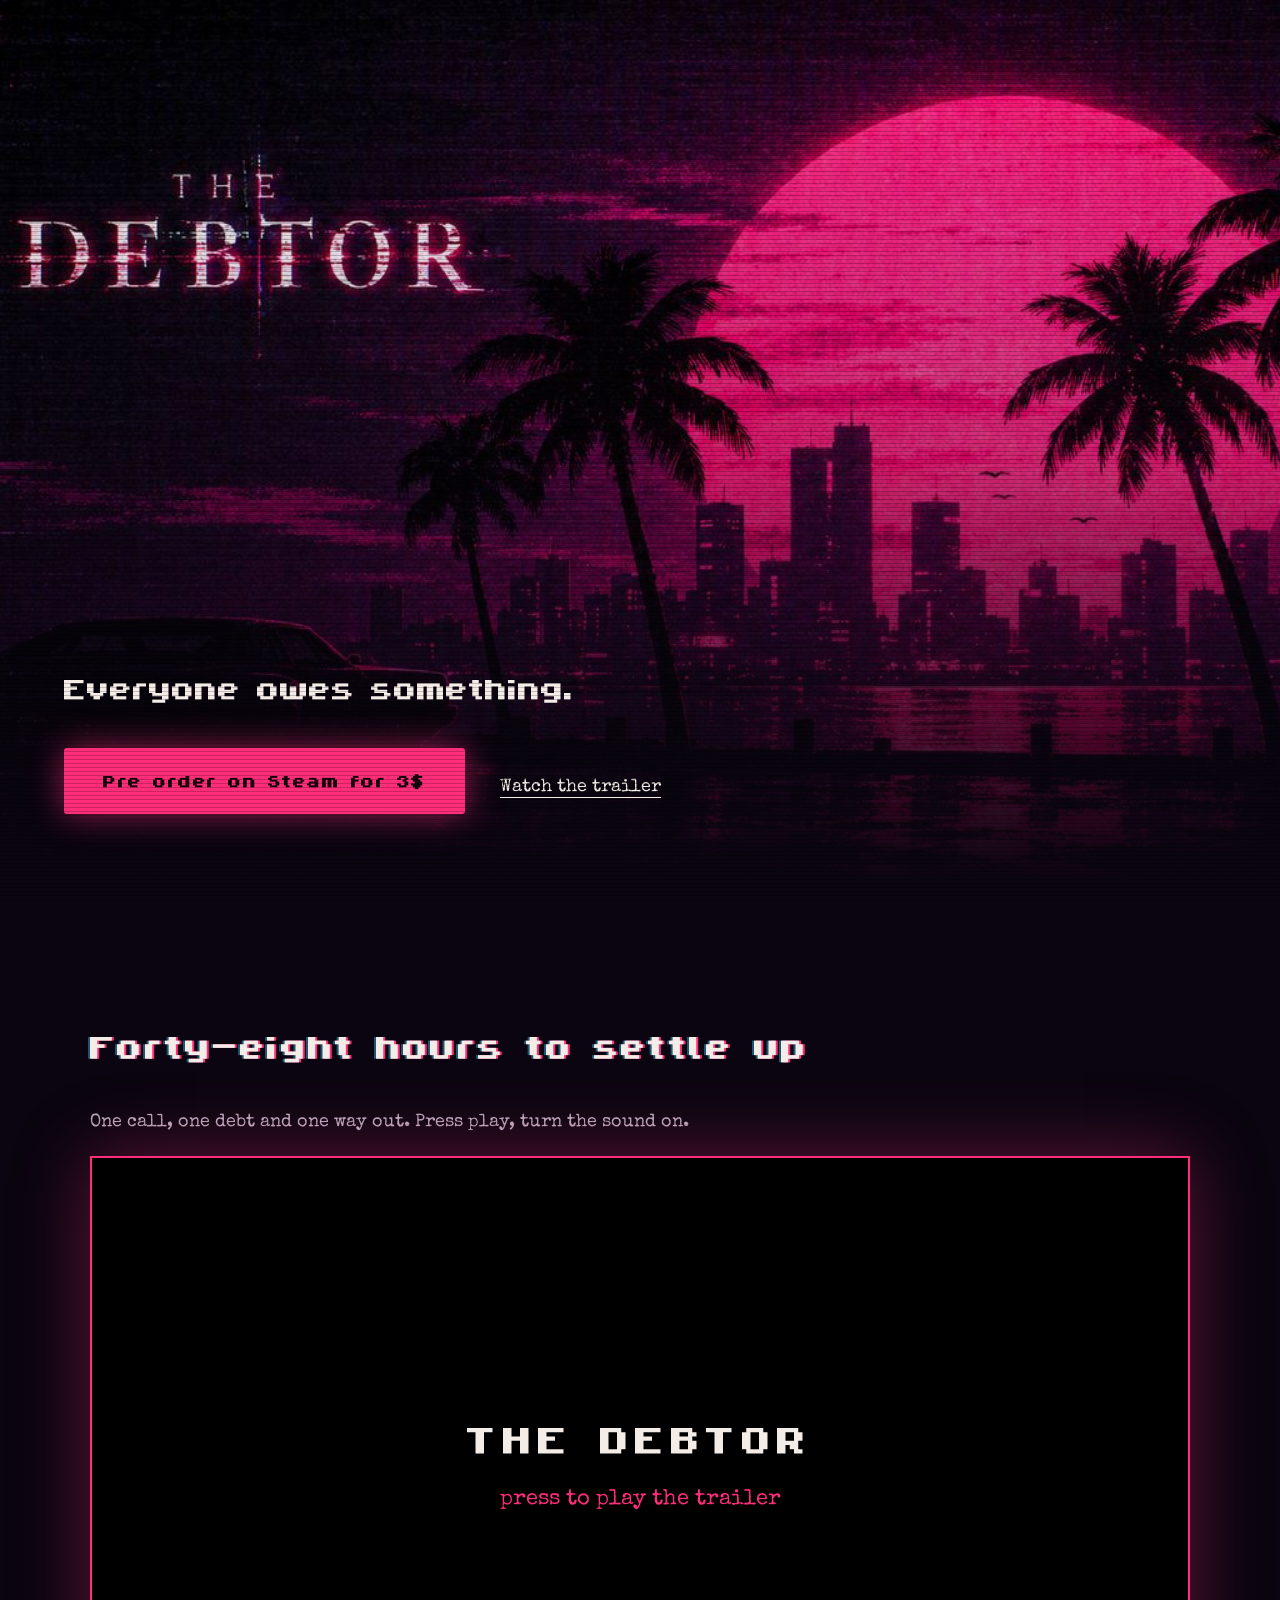
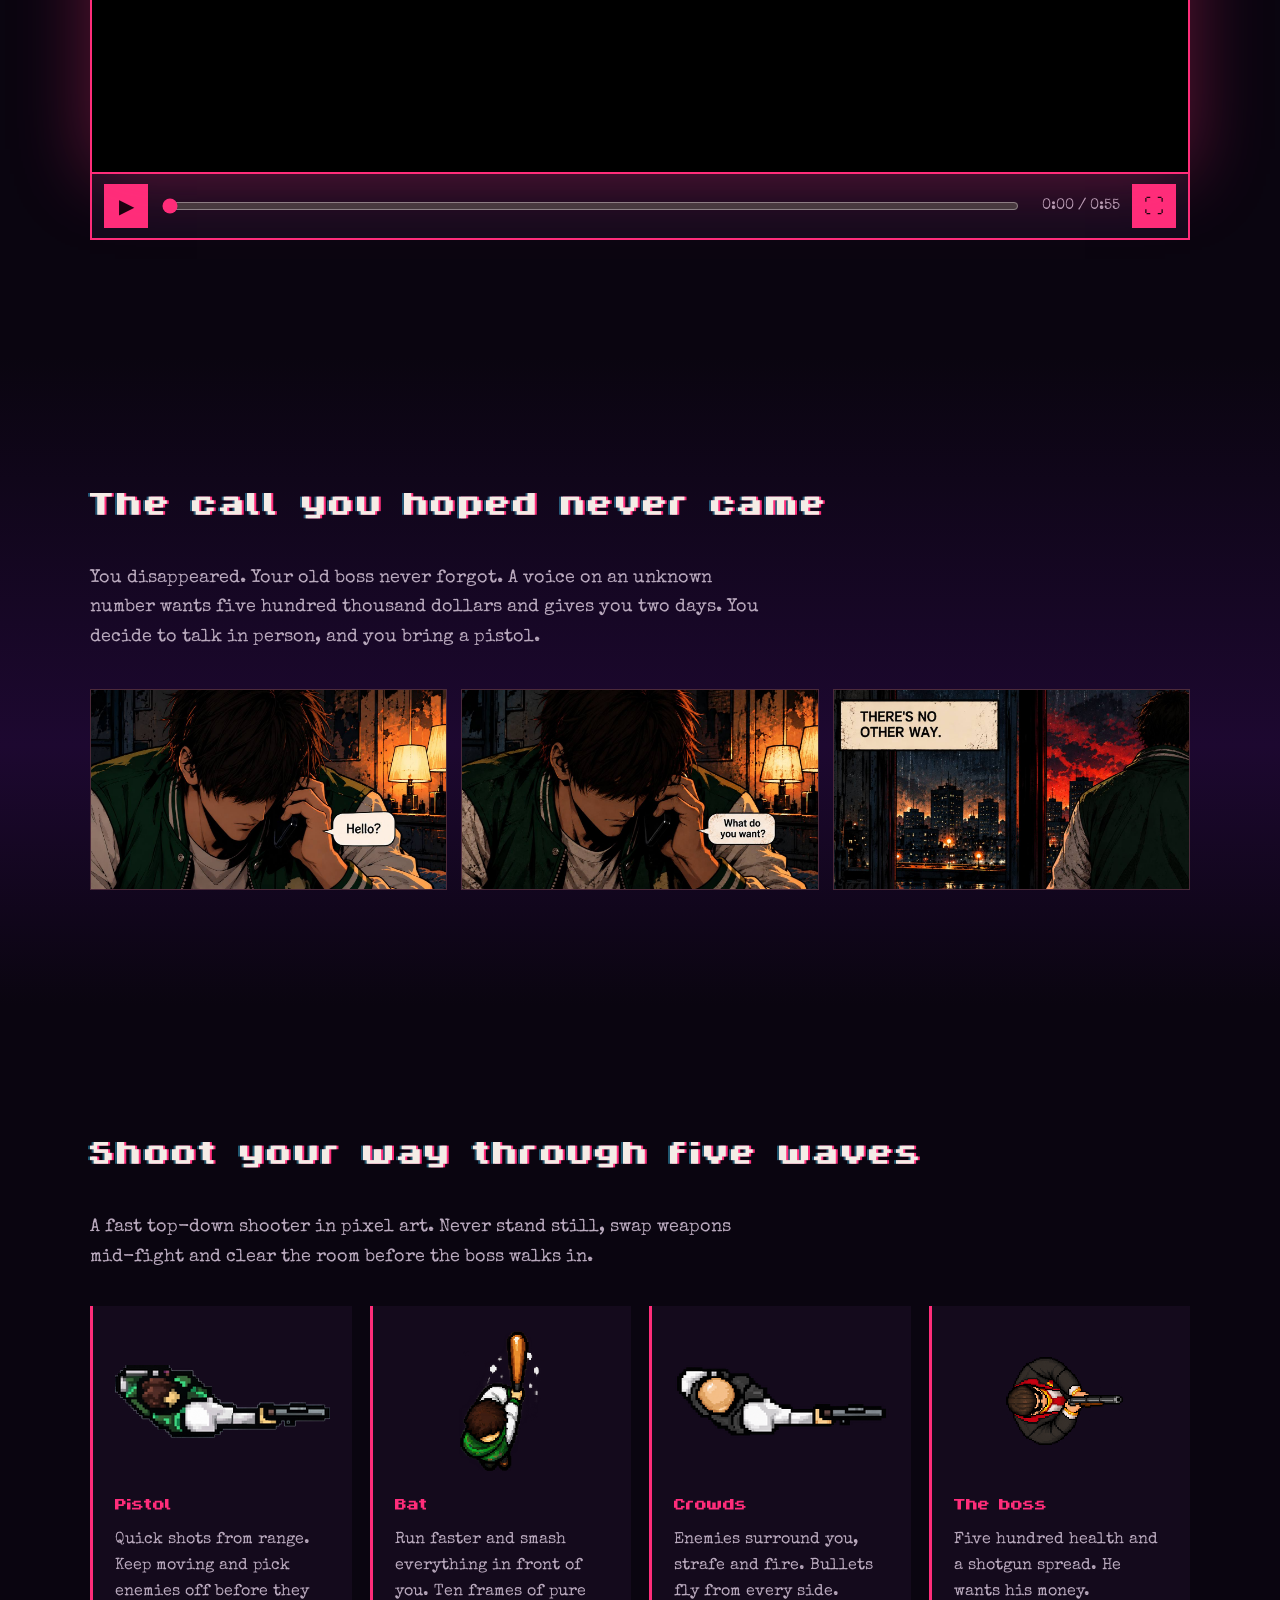
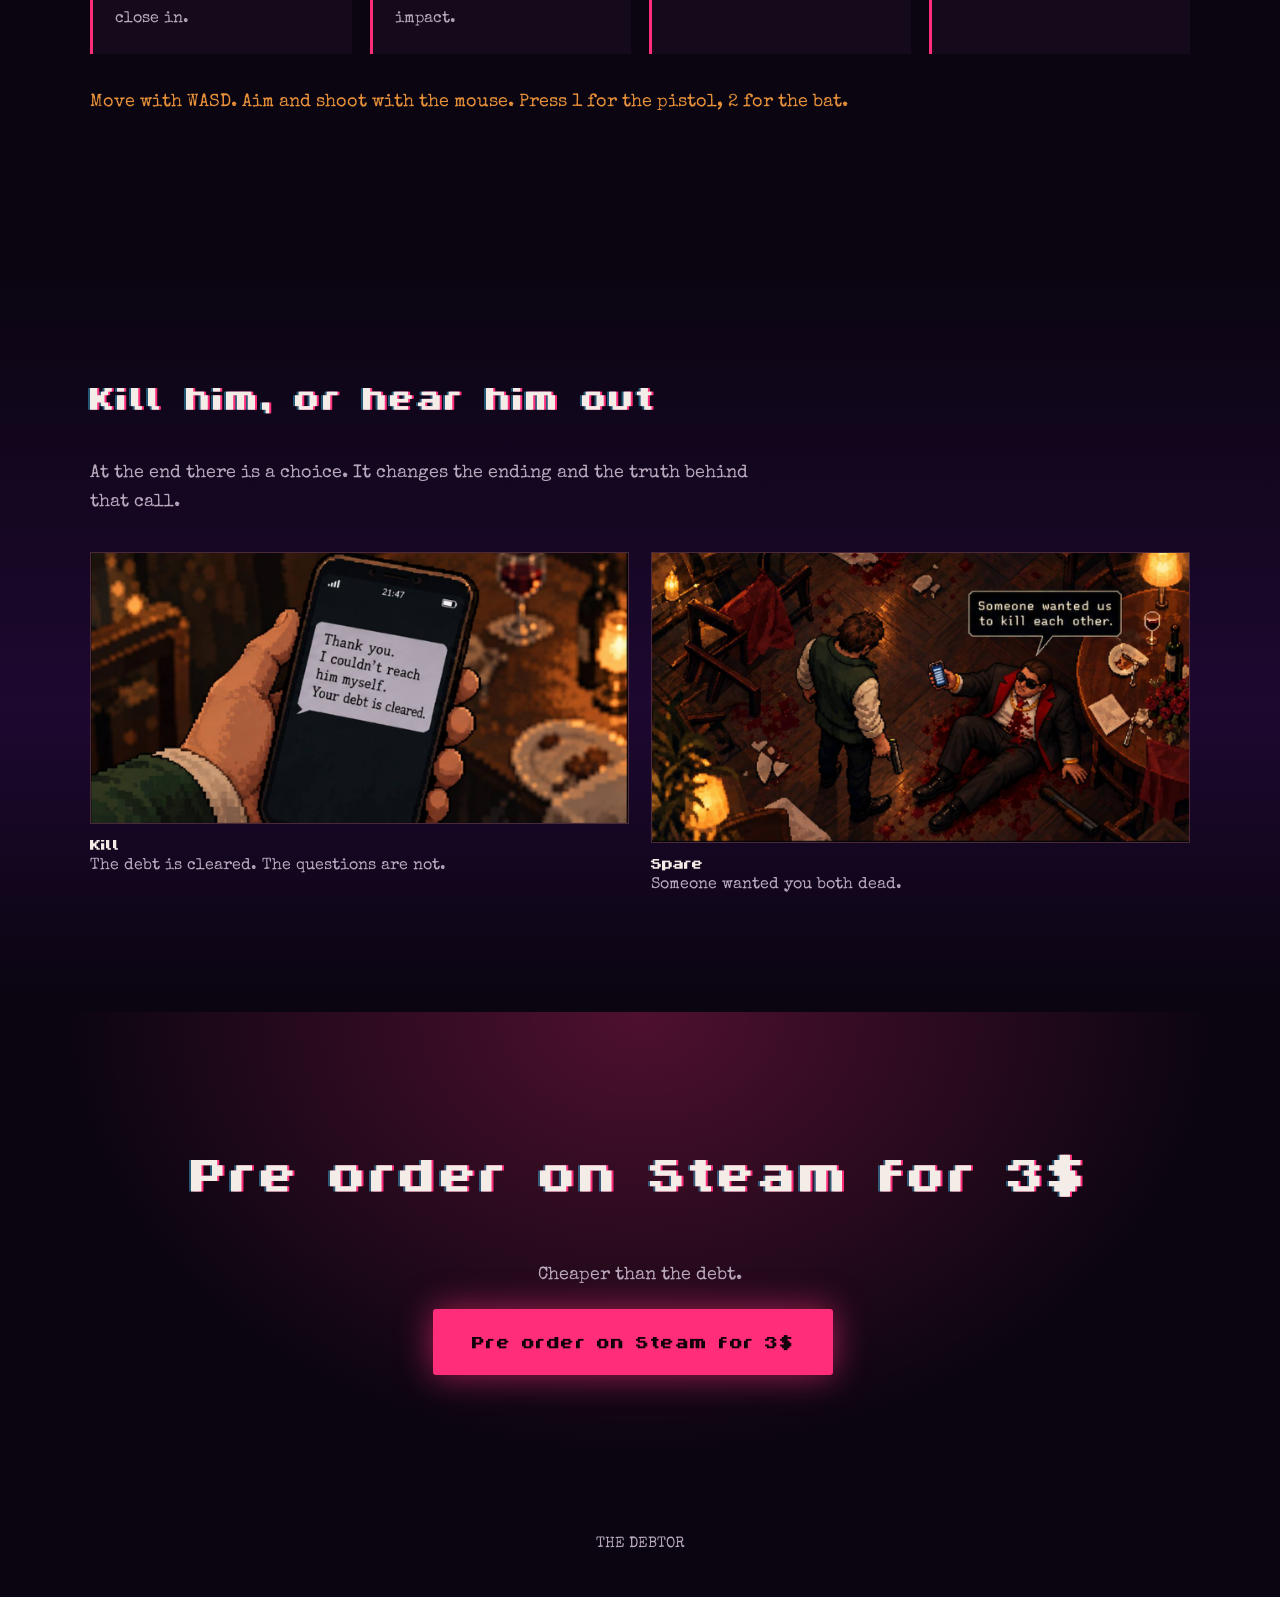
==== trailer-dev.html @ 1d426183 "Add files via upload" ====
<!DOCTYPE html>
<html lang="en"><head><meta charset="utf-8">
<meta name="viewport" content="width=device-width, initial-scale=1, viewport-fit=cover">
<title>THE DEBTOR — Pre order on Steam for 3$</title>
<link rel="stylesheet" href="https://fonts.googleapis.com/css2?family=Special+Elite&display=swap">
<link rel="stylesheet" href="css/style.css"></head><body>
<header class="hero">
 <picture><source media="(max-width:700px)" srcset="assets/images/menu-mobile.jpg"><img src="assets/images/menu.jpg" alt="Key art: a huge pink sun over a dark palm-lined skyline, a lone car parked at the waterfront"></picture>
 <div class="hero-in">
  <h1 class="sr">The Debtor</h1>
  <p class="tag">Everyone owes something.</p>
  <a class="cta" href="#preorder">Pre order on Steam for 3$</a><a class="ghost" href="#trailer">Watch the trailer</a>
 </div>
</header>

<section id="trailer"><div class="w">
 <h2>Forty-eight hours to settle up</h2>
 <p>One call, one debt and one way out. Press play, turn the sound on.</p>
 <div class="player" id="pl">
 <div class="screen">
  <canvas id="c" width="1280" height="720" aria-label="THE DEBTOR trailer"></canvas>
  <div id="o" role="button" tabindex="0"><div><b>THE DEBTOR</b><span id="m">loading…</span></div></div>
 </div>
 <div class="ctl"><button id="pp" type="button" aria-label="Play">▶</button><input id="sk" type="range" min="0" max="55" step="0.1" value="0" aria-label="Seek"><span id="tm">0:00 / 0:55</span><button id="fs" type="button" aria-label="Fullscreen">⛶</button></div>
 </div>
</div></section>

<section class="story"><div class="w">
 <h2>The call you hoped never came</h2>
 <p>You disappeared. Your old boss never forgot. A voice on an unknown number wants five hundred thousand dollars and gives you two days. You decide to talk in person, and you bring a pistol.</p>
 <div class="strip">
  <img src="assets/images/s3.jpg" alt="A phone lights up the table: Unknown Number, next to a glass of whiskey and an ashtray">
  <img src="assets/images/s5.jpg" alt="A red silhouette on the phone: your debt, five hundred thousand dollars">
  <img src="assets/images/s10.jpg" alt="A hand reaches into a drawer for a pistol">
 </div>
</div></section>

<section><div class="w">
 <h2>Shoot your way through five waves</h2>
 <p>A fast top-down shooter in pixel art. Never stand still, swap weapons mid-fight and clear the room before the boss walks in.</p>
 <div class="cards">
  <div class="card"><div class="im"><img src="assets/images/pl.png" alt="Hero with a pistol"></div><h3>Pistol</h3><p>Quick shots from range. Keep moving and pick enemies off before they close in.</p></div>
  <div class="card"><div class="im"><img id="bf" src="assets/images/b1.png" alt="Hero swinging a baseball bat"></div><h3>Bat</h3><p>Run faster and smash everything in front of you. Ten frames of pure impact.</p></div>
  <div class="card"><div class="im"><img src="assets/images/en.png" alt="Armed enemy"></div><h3>Crowds</h3><p>Enemies surround you, strafe and fire. Bullets fly from every side.</p></div>
  <div class="card"><div class="im"><img src="assets/images/bo.png" alt="The boss with a shotgun"></div><h3>The boss</h3><p>Five hundred health and a shotgun spread. He wants his money.</p></div>
 </div>
 <p class="keys">Move with WASD. Aim and shoot with the mouse. Press 1 for the pistol, 2 for the bat.</p>
</div></section>

<section class="story"><div class="w">
 <h2>Kill him, or hear him out</h2>
 <p>At the end there is a choice. It changes the ending and the truth behind that call.</p>
 <div class="pair">
  <figure><img src="assets/images/k3.jpg" alt="A text message: Thank you. Your debt is cleared."><figcaption>Kill<small>The debt is cleared. The questions are not.</small></figcaption></figure>
  <figure><img src="assets/images/p2.jpg" alt="The wounded boss: Someone wanted us to kill each other."><figcaption>Spare<small>Someone wanted you both dead.</small></figcaption></figure>
 </div>
</div></section>

<section class="buy" id="preorder"><div class="w">
 <h2>Pre order on Steam for 3$</h2>
 <p>Cheaper than the debt.</p>
 <!-- Replace # with your Steam page URL -->
 <a class="cta" href="#">Pre order on Steam for 3$</a>
</div></section>
<footer>THE DEBTOR</footer>

<script src="js/assets.js"></script>
<script src="js/trailer.js"></script>
<script src="js/page.js"></script>
</body></html>
---- css/style.css ----
@font-face{font-family:G;src:url("../fonts/G.ttf") format("truetype")}
:root{color-scheme:dark;--bg:#0a0510;--ink:#f4ece6;--mute:#b9a9bd;--pink:#ff2d7a;--plum:#1d0830;--amber:#e8913a;--paper:#e9dcc3;box-sizing:border-box;padding-top:env(safe-area-inset-top,0px);padding-bottom:env(safe-area-inset-bottom,0px)}
*,*::before,*::after{box-sizing:inherit}
html{scroll-behavior:smooth;scroll-padding-top:env(safe-area-inset-top,0px);background:var(--bg)}
body{margin:0;background:var(--bg);color:var(--ink);font:18px/1.65 "Special Elite","Courier New",monospace}
body::after{content:"";position:fixed;inset:0;pointer-events:none;z-index:50;background:repeating-linear-gradient(0deg,rgba(0,0,0,.2) 0 1px,transparent 1px 4px)}
img{display:block;max-width:100%}
.sr{position:absolute;width:1px;height:1px;overflow:hidden;clip:rect(0 0 0 0)}
h2{font:400 clamp(30px,5.2vw,58px)/1.1 G,Georgia,serif;letter-spacing:.04em;margin:0 0 .5em;text-shadow:2px 0 var(--pink),-2px 0 rgba(63,208,255,.4)}
h3{font:400 28px/1.2 G,Georgia,serif;margin:.4em 0 .2em;color:var(--pink)}
p{margin:0 0 1em;max-width:62ch;color:var(--mute)}
section{padding:clamp(56px,9vw,120px) clamp(20px,5vw,64px)}
.w{max-width:1100px;margin:0 auto}
.hero{position:relative;min-height:100svh;display:grid;align-items:end;overflow:hidden;padding:0}
.hero img{position:absolute;inset:0;width:100%;height:100%;object-fit:cover;object-position:28% 50%}
.hero::after{content:"";position:absolute;inset:0;background:linear-gradient(0deg,var(--bg) 2%,rgba(10,5,16,.2) 48%,transparent)}
.hero-in{position:relative;z-index:2;padding:0 clamp(20px,5vw,64px) clamp(36px,8vh,84px)}
.tag{font:400 clamp(26px,4.4vw,52px)/1.1 G,Georgia,serif;color:var(--ink);margin:0 0 .6em;animation:flick 1.6s steps(1) 1}
@keyframes flick{0%{opacity:0}8%{opacity:1}12%{opacity:.2}18%{opacity:1}22%{opacity:.4}28%,100%{opacity:1}}
.cta{display:inline-block;background:var(--pink);color:#12000a;font:400 clamp(20px,2.6vw,30px) G,Georgia,serif;letter-spacing:.05em;padding:.7em 1.3em;text-decoration:none;border-radius:3px;box-shadow:0 0 34px rgba(255,45,122,.6);margin:0 14px 14px 0}
.cta:hover{animation:jolt .3s linear 2}
@keyframes jolt{25%{transform:translate(-4px,2px) rotate(-.6deg)}75%{transform:translate(4px,-2px) rotate(.6deg)}}
.ghost{display:inline-block;color:var(--ink);padding:.9em 1.2em;text-decoration:underline;text-underline-offset:6px}
a:focus-visible,#o:focus-visible{outline:3px solid var(--amber);outline-offset:3px}
.screen{position:relative;aspect-ratio:16/9;background:#000;border:2px solid var(--pink);box-shadow:0 0 70px rgba(255,45,122,.35)}
.screen canvas{width:100%;height:100%;display:block}
#o{position:absolute;inset:0;display:grid;place-items:center;text-align:center;background:rgba(0,0,0,.55);cursor:pointer}
#o b{display:block;font:400 clamp(28px,6vw,68px) G,Georgia,serif;letter-spacing:.08em}
#o span{display:block;margin-top:.8em;color:var(--pink);font-size:clamp(14px,2.2vw,22px)}
.story{background:linear-gradient(180deg,var(--bg),var(--plum) 60%,var(--bg))}
.strip{display:grid;grid-template-columns:repeat(auto-fit,minmax(260px,1fr));gap:14px;margin-top:36px}
.strip img{width:100%;aspect-ratio:16/9;object-fit:cover;border:1px solid #4a2a3a}
.cards{display:grid;grid-template-columns:repeat(auto-fit,minmax(230px,1fr));gap:18px;margin:34px 0}
.card{background:#140a1c;border-left:3px solid var(--pink);padding:20px 22px 12px}
.card .im{height:150px;display:grid;place-items:center}
.card img{max-height:140px;image-rendering:pixelated}
.card p{font-size:16px;margin-bottom:.6em}
.keys{color:var(--amber);max-width:none}
.pair{display:grid;grid-template-columns:repeat(auto-fit,minmax(300px,1fr));gap:22px;margin-top:34px}
figure{margin:0}
figure img{width:100%;border:1px solid #4a2a3a}
figcaption{font:400 26px G,Georgia,serif;margin-top:10px;color:var(--ink)}
figcaption small{display:block;font:16px/1.5 "Special Elite","Courier New",monospace;color:var(--mute)}
.buy{text-align:center;background:radial-gradient(ellipse at 50% 0,rgba(255,45,122,.28),transparent 65%)}
.buy h2{font-size:clamp(34px,7vw,84px)}
.buy p{margin-inline:auto}
footer{padding:28px 20px 40px;text-align:center;color:var(--mute);font-size:15px}
@media (prefers-reduced-motion:reduce){.tag,.cta:hover{animation:none}html{scroll-behavior:auto}}

/* ---------- player ---------- */
.player{background:#000}
.ctl{display:flex;align-items:center;gap:12px;padding:10px 12px;background:#140a1c;border:2px solid var(--pink);border-top:0}
.ctl button{flex:none;width:44px;height:44px;border:0;background:var(--pink);color:#12000a;font:20px/1 G,Georgia,serif;cursor:pointer}
.ctl button:focus-visible,#sk:focus-visible{outline:3px solid var(--amber);outline-offset:2px}
.ctl span{flex:none;min-width:5.8em;text-align:right;color:var(--mute);font-size:15px}
#sk{flex:1;min-width:0;height:28px;accent-color:var(--pink);cursor:pointer}
.player:fullscreen{display:flex;flex-direction:column;justify-content:center}
.player:-webkit-full-screen{display:flex;flex-direction:column;justify-content:center}
.player:fullscreen .screen{width:min(100%,calc((100vh - 66px)*16/9));margin:0 auto}
.player:-webkit-full-screen .screen{width:min(100%,calc((100vh - 66px)*16/9));margin:0 auto}
button,#o,canvas{touch-action:manipulation}

/* ---------- mobile ---------- */
html,body{overflow-x:clip;max-width:100%}
html{-webkit-text-size-adjust:100%}
.strip{grid-template-columns:repeat(auto-fit,minmax(min(260px,100%),1fr))}
.cards{grid-template-columns:repeat(auto-fit,minmax(min(230px,100%),1fr))}
.pair{grid-template-columns:repeat(auto-fit,minmax(min(300px,100%),1fr))}
@media (pointer:coarse),(max-width:700px){
 body::after{display:none}
 .hero img{object-position:50% 50%}
 body{font-size:16px}
 section{padding:48px 16px}
 .hero-in{padding-bottom:max(32px,env(safe-area-inset-bottom))}
 .ctl{gap:8px;padding:8px}
 .ctl span{font-size:13px;min-width:5em}
 #o span{font-size:14px;padding:0 12px}
}

/* ---------- video + download ---------- */
.vid{display:block;width:100%;aspect-ratio:16/9;background:#000;border:2px solid var(--pink);box-shadow:0 0 70px rgba(255,45,122,.35)}
.buy-links{display:flex;flex-wrap:wrap;gap:16px;justify-content:center;align-items:center}
.dl{border:2px solid var(--pink);text-decoration:none;font:400 clamp(18px,2.2vw,26px) G,Georgia,serif;letter-spacing:.05em}
.dl:hover{background:rgba(255,45,122,.18)}
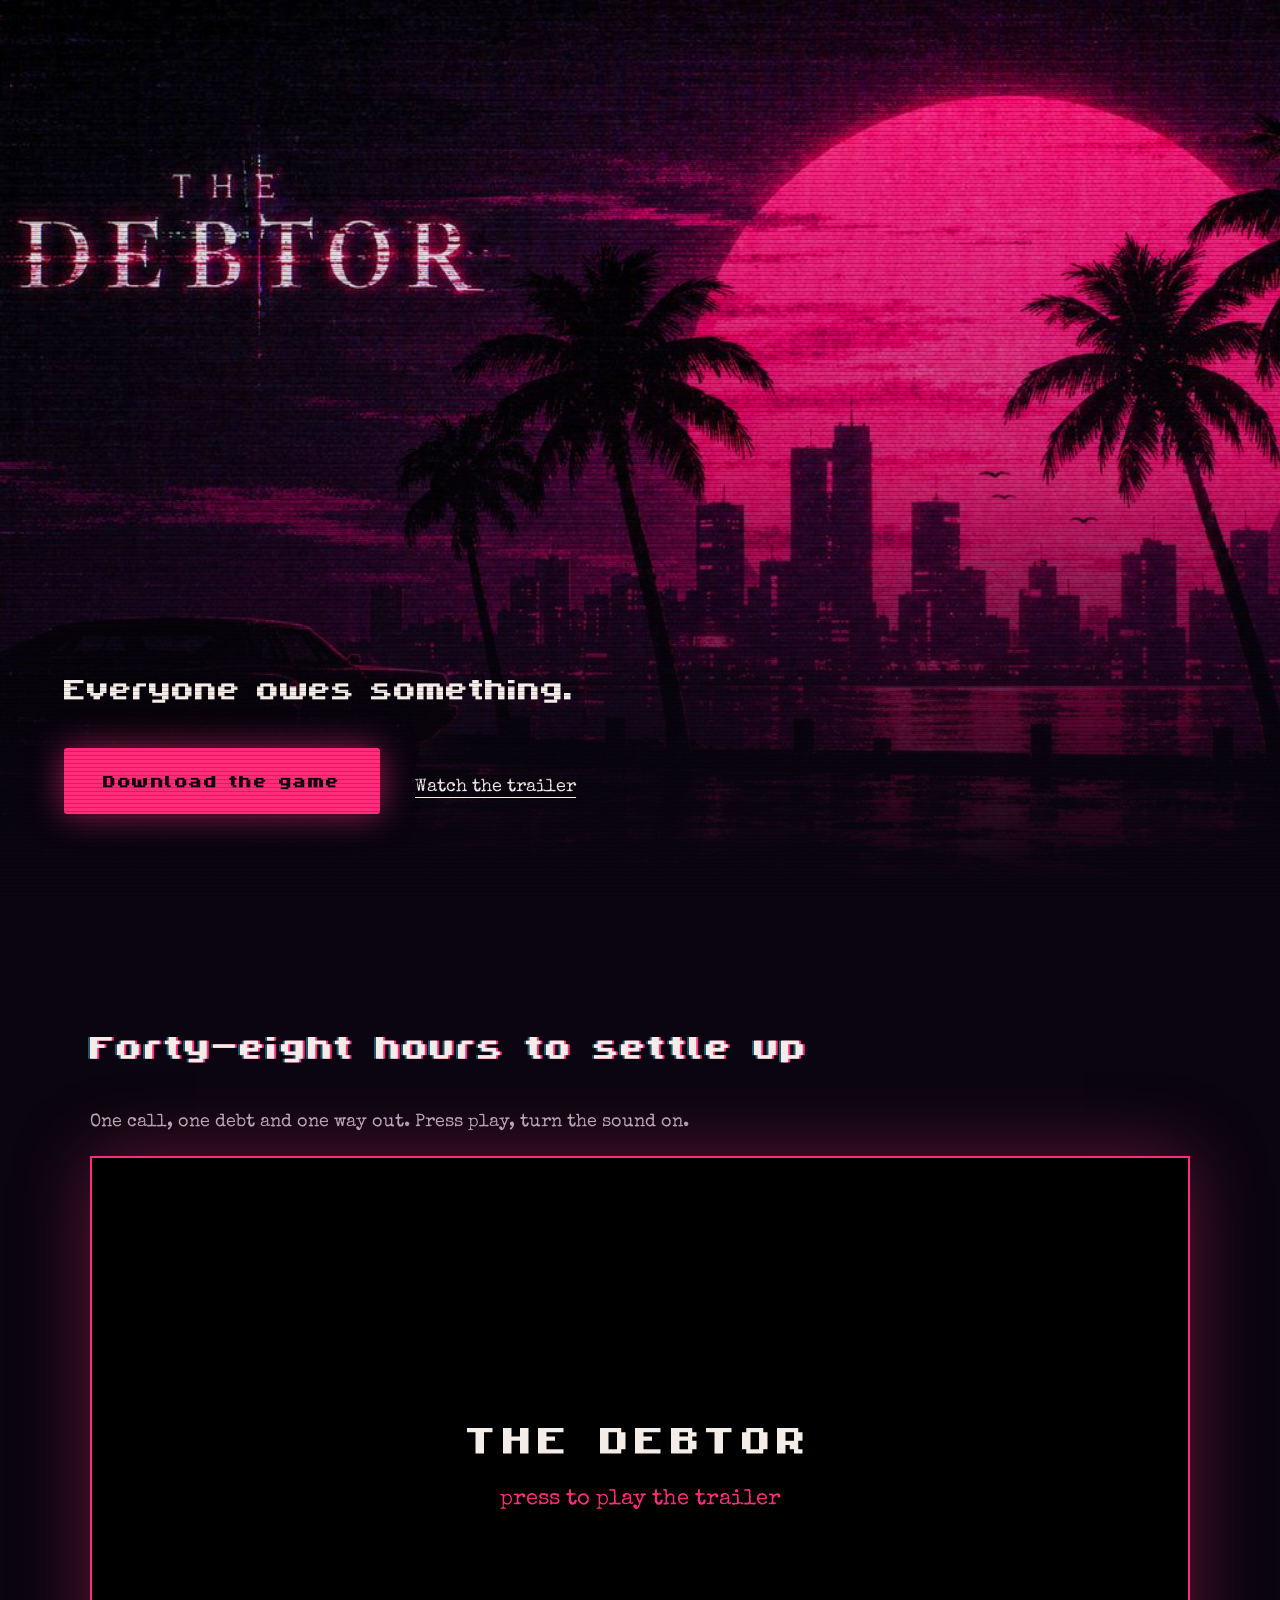
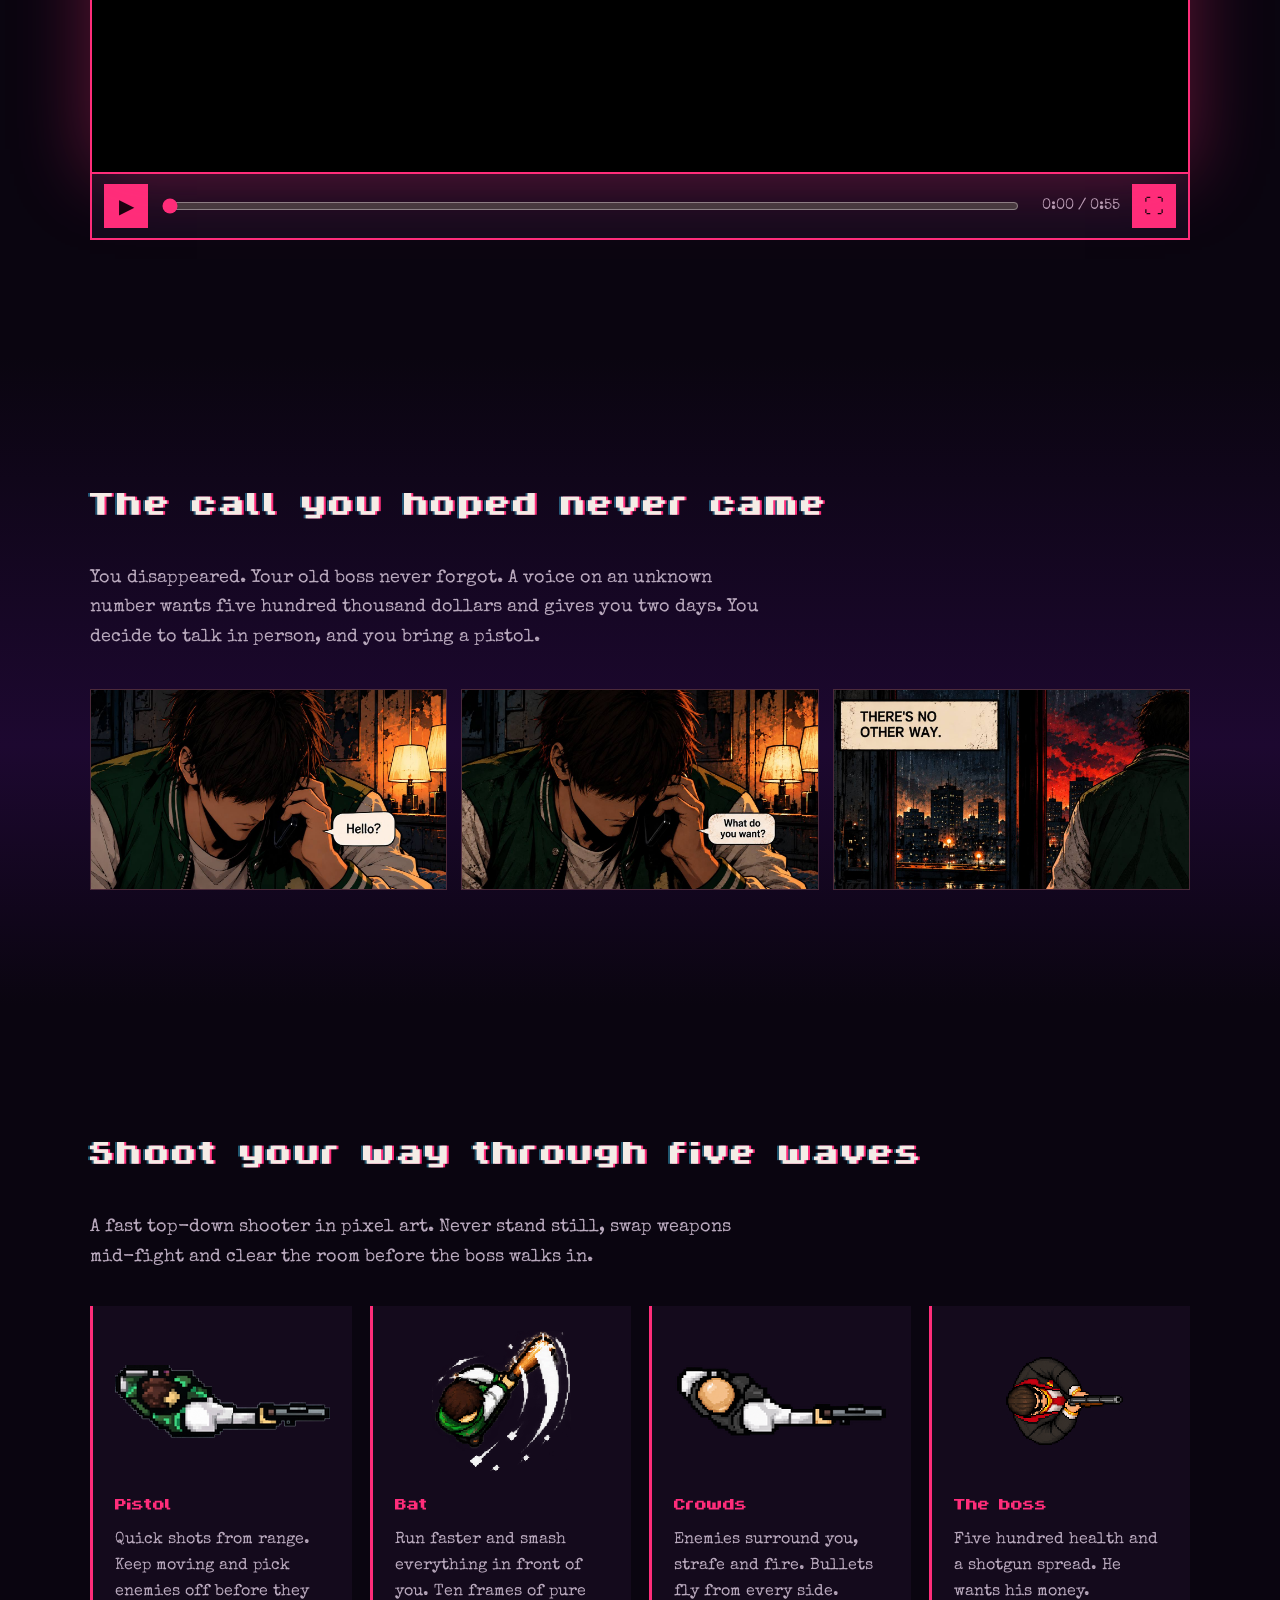
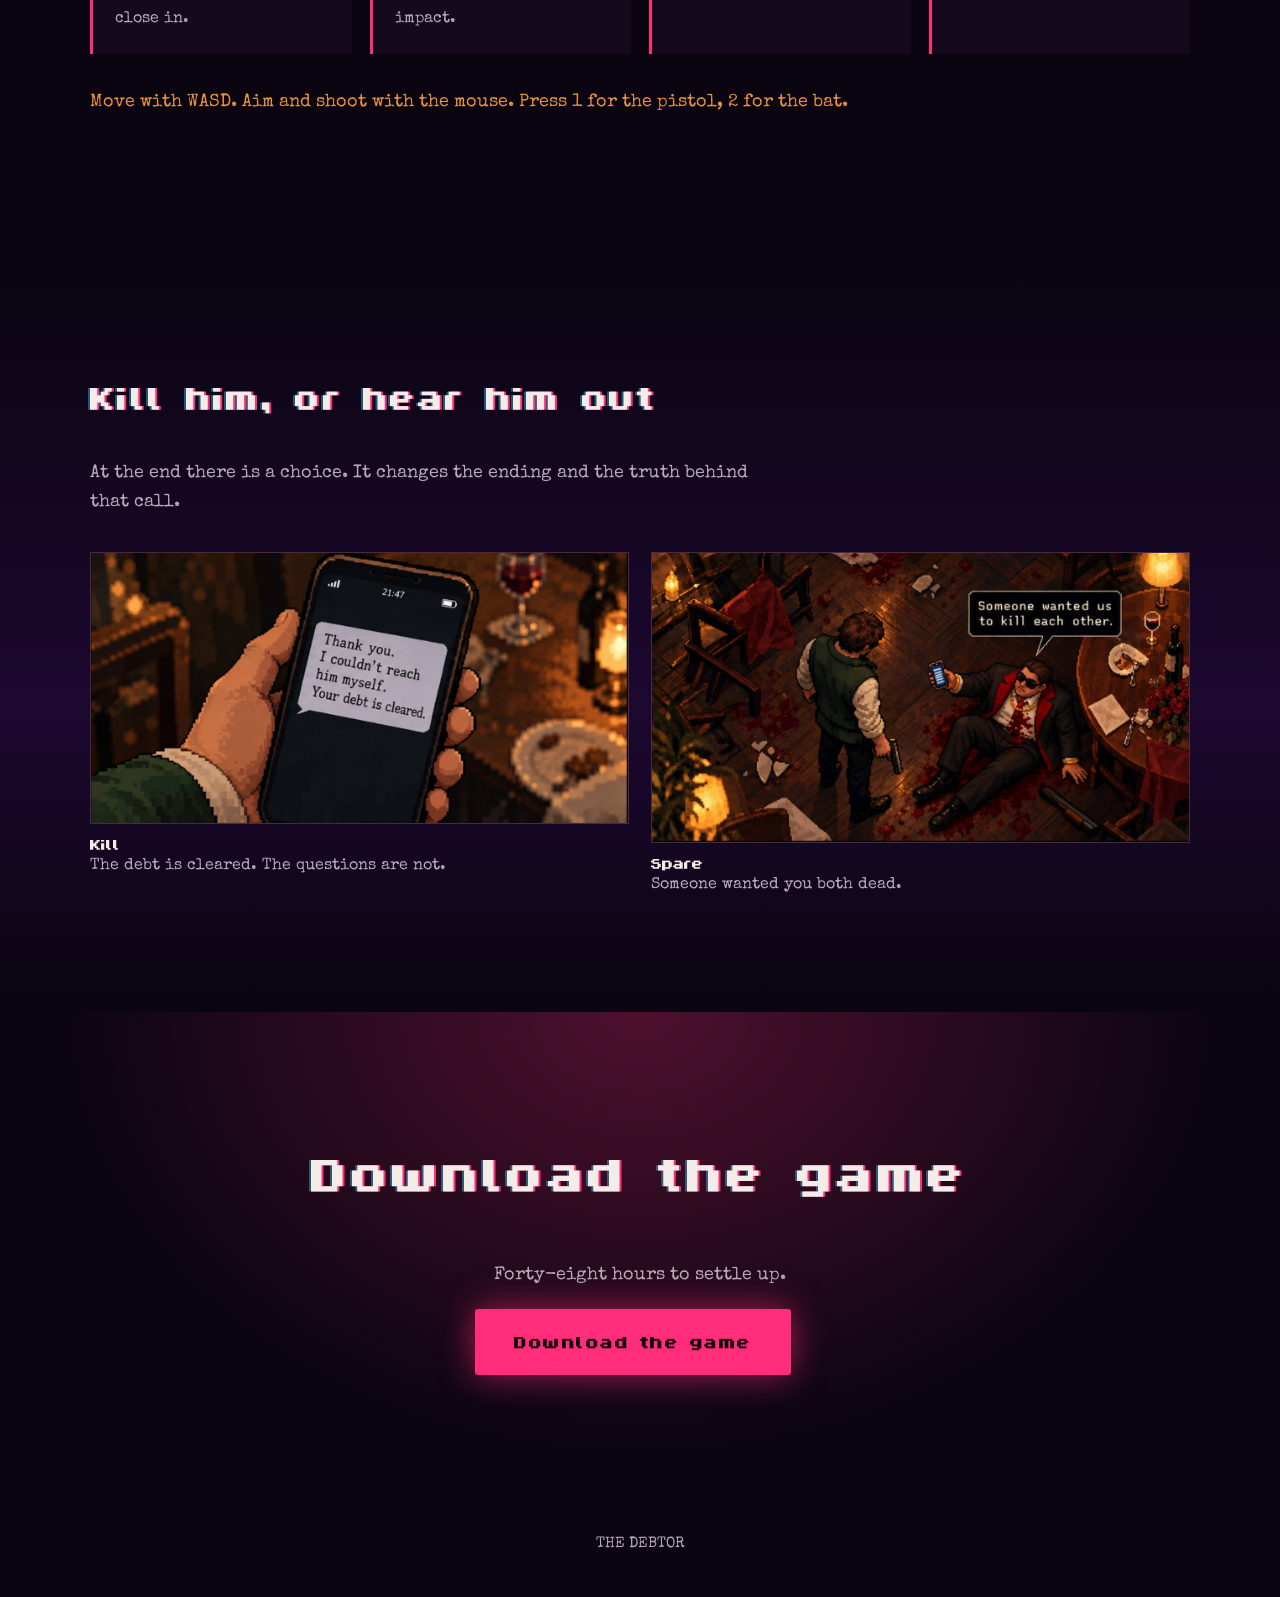
==== commit 8f3564a3: "Add files via upload" ====
--- a/trailer-dev.html
+++ b/trailer-dev.html
@@ -1,7 +1,7 @@
 <!DOCTYPE html>
 <html lang="en"><head><meta charset="utf-8">
 <meta name="viewport" content="width=device-width, initial-scale=1, viewport-fit=cover">
-<title>THE DEBTOR — Pre order on Steam for 3$</title>
+<title>THE DEBTOR — Download the game</title>
 <link rel="stylesheet" href="https://fonts.googleapis.com/css2?family=Special+Elite&display=swap">
 <link rel="stylesheet" href="css/style.css"></head><body>
 <header class="hero">
@@ -9,7 +9,7 @@
  <div class="hero-in">
   <h1 class="sr">The Debtor</h1>
   <p class="tag">Everyone owes something.</p>
-  <a class="cta" href="#preorder">Pre order on Steam for 3$</a><a class="ghost" href="#trailer">Watch the trailer</a>
+  <a class="cta" href="#download">Download the game</a><a class="ghost" href="#trailer">Watch the trailer</a>
  </div>
 </header>
 
@@ -56,11 +56,10 @@
  </div>
 </div></section>
 
-<section class="buy" id="preorder"><div class="w">
- <h2>Pre order on Steam for 3$</h2>
- <p>Cheaper than the debt.</p>
- <!-- Replace # with your Steam page URL -->
- <a class="cta" href="#">Pre order on Steam for 3$</a>
+<section class="buy" id="download"><div class="w">
+ <h2>Download the game</h2>
+ <p>Forty-eight hours to settle up.</p>
+ <a class="cta" href="https://github.com/Tyholaz/The-Debtor/releases/tag/DEMO" rel="noopener">Download the game</a>
 </div></section>
 <footer>THE DEBTOR</footer>
 
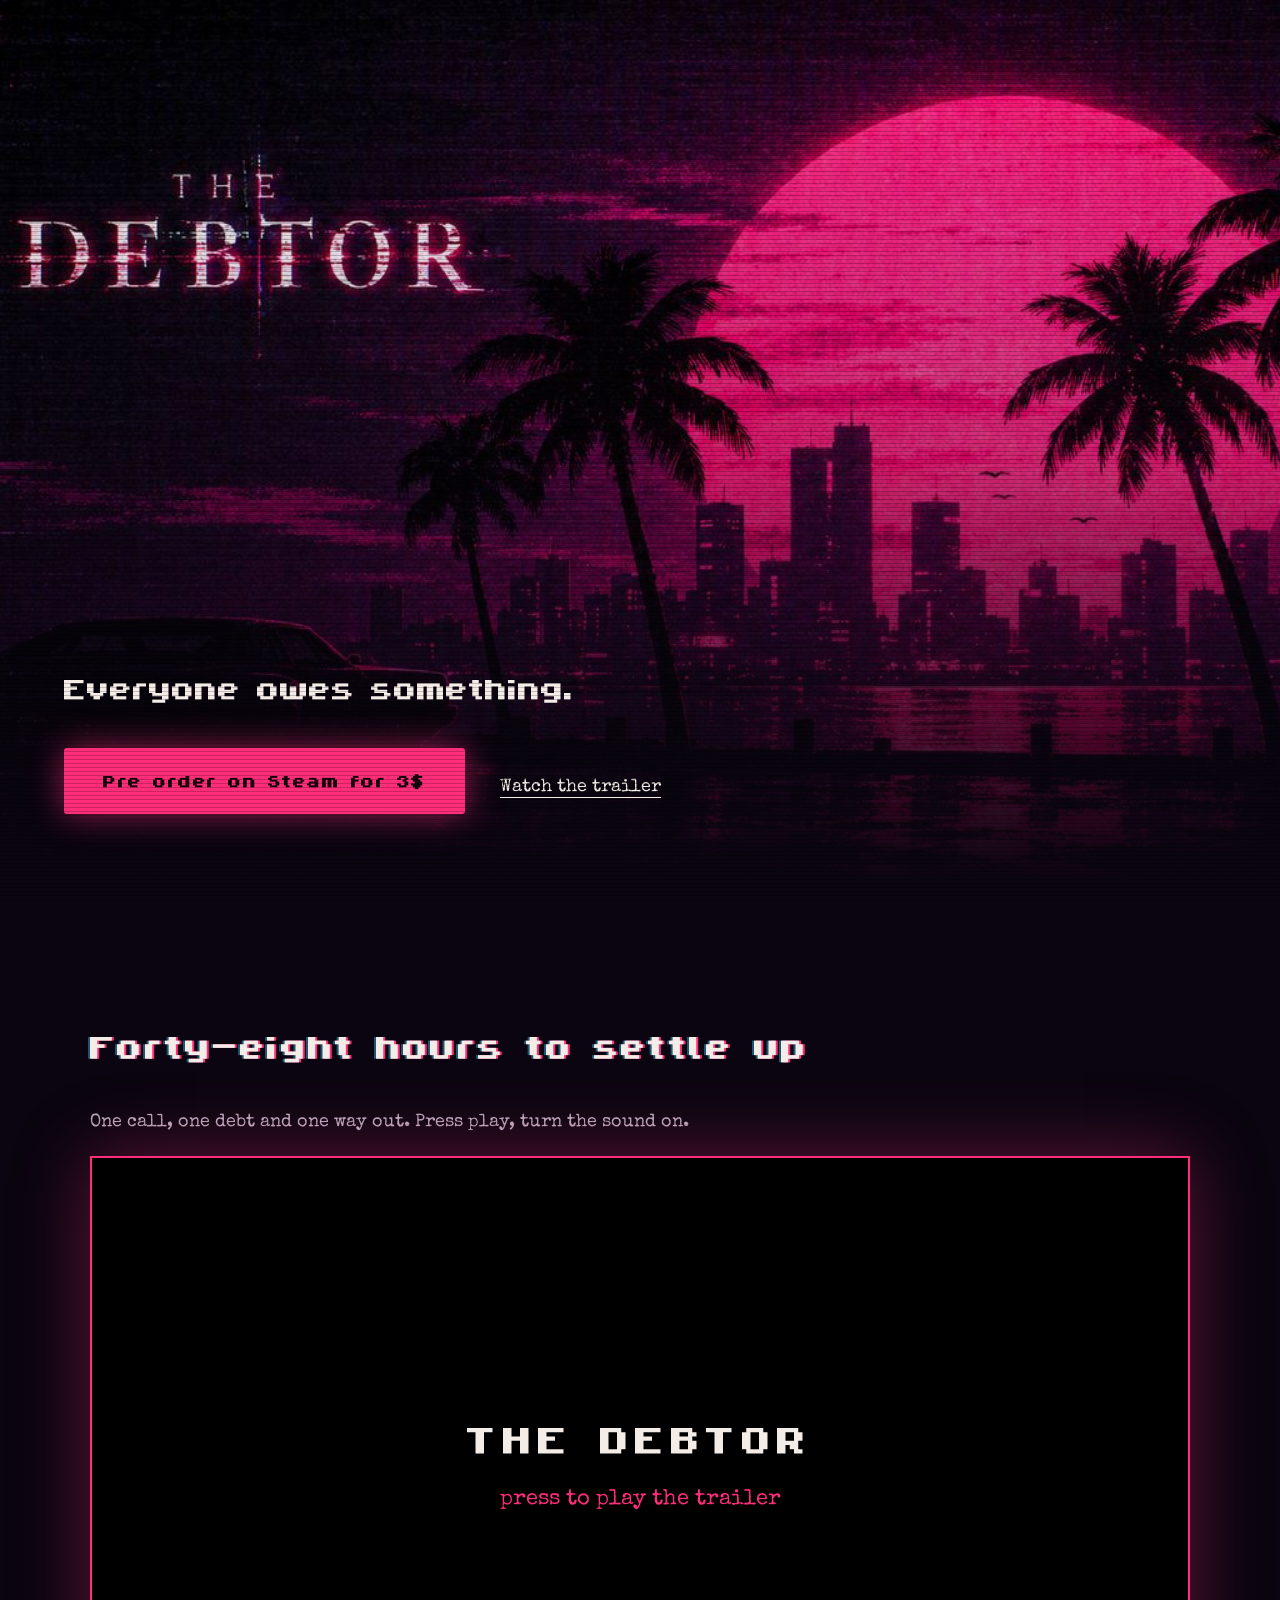
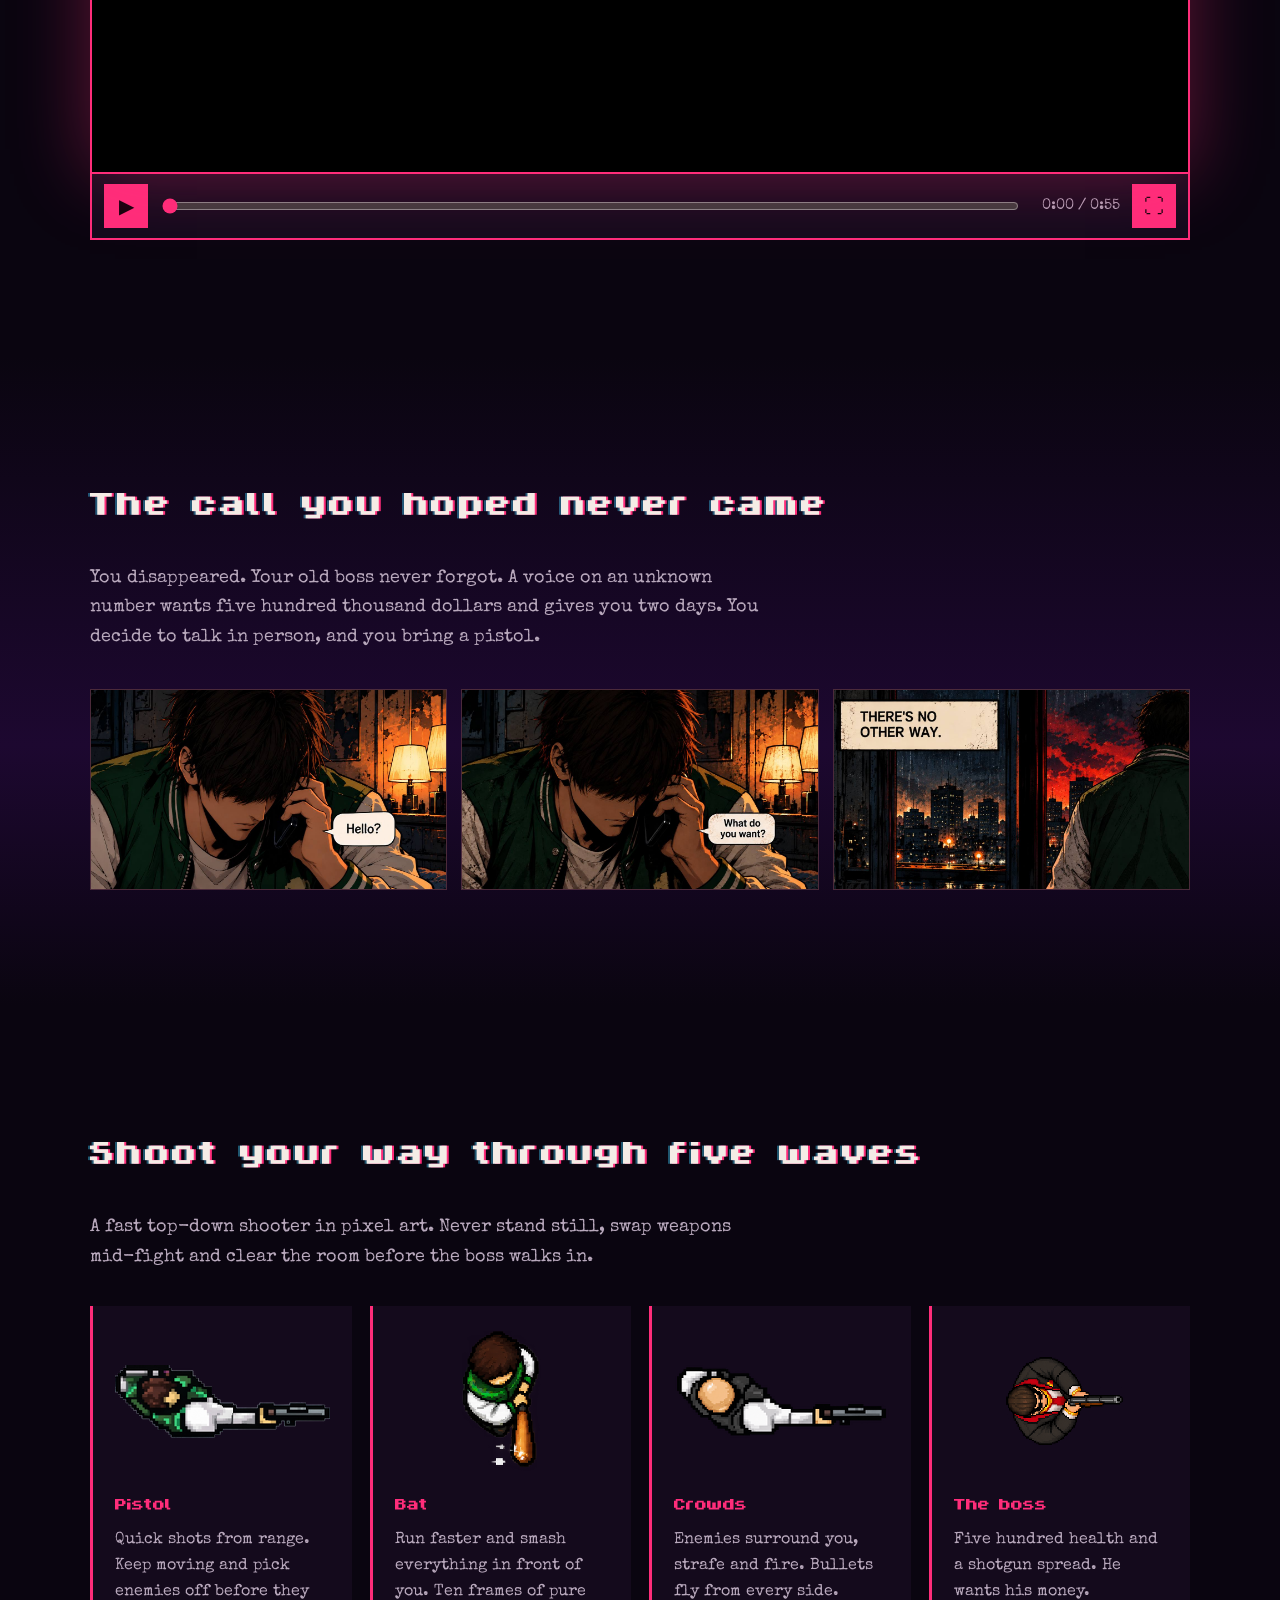
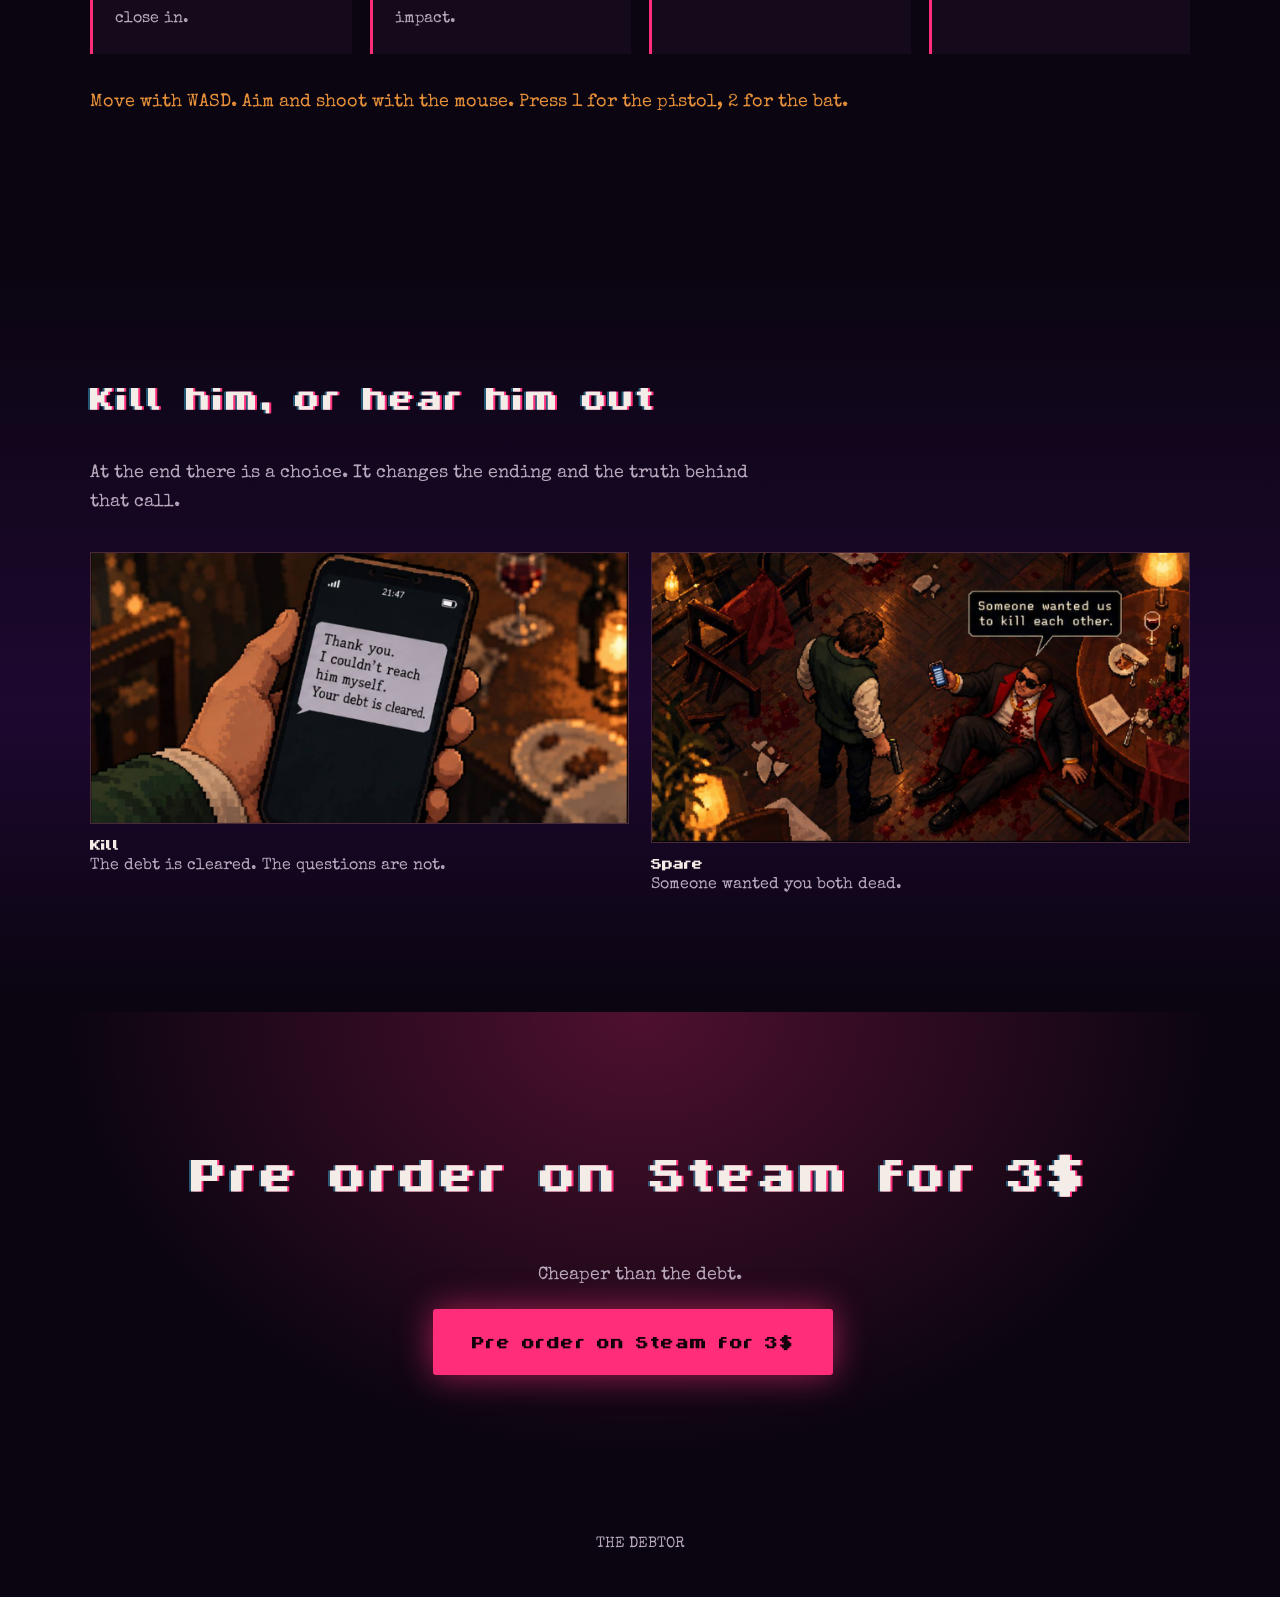
==== commit 706f921d: "Add files via upload" ====
--- a/trailer-dev.html
+++ b/trailer-dev.html
@@ -1,7 +1,7 @@
 <!DOCTYPE html>
 <html lang="en"><head><meta charset="utf-8">
 <meta name="viewport" content="width=device-width, initial-scale=1, viewport-fit=cover">
-<title>THE DEBTOR — Download the game</title>
+<title>THE DEBTOR — Pre order on Steam for 3$</title>
 <link rel="stylesheet" href="https://fonts.googleapis.com/css2?family=Special+Elite&display=swap">
 <link rel="stylesheet" href="css/style.css"></head><body>
 <header class="hero">
@@ -9,7 +9,7 @@
  <div class="hero-in">
   <h1 class="sr">The Debtor</h1>
   <p class="tag">Everyone owes something.</p>
-  <a class="cta" href="#download">Download the game</a><a class="ghost" href="#trailer">Watch the trailer</a>
+  <a class="cta" href="#preorder">Pre order on Steam for 3$</a><a class="ghost" href="#trailer">Watch the trailer</a>
  </div>
 </header>
 
@@ -56,10 +56,11 @@
  </div>
 </div></section>
 
-<section class="buy" id="download"><div class="w">
- <h2>Download the game</h2>
- <p>Forty-eight hours to settle up.</p>
- <a class="cta" href="https://github.com/Tyholaz/The-Debtor/releases/tag/DEMO" rel="noopener">Download the game</a>
+<section class="buy" id="preorder"><div class="w">
+ <h2>Pre order on Steam for 3$</h2>
+ <p>Cheaper than the debt.</p>
+ <!-- Replace # with your Steam page URL -->
+ <a class="cta" href="#">Pre order on Steam for 3$</a>
 </div></section>
 <footer>THE DEBTOR</footer>
 
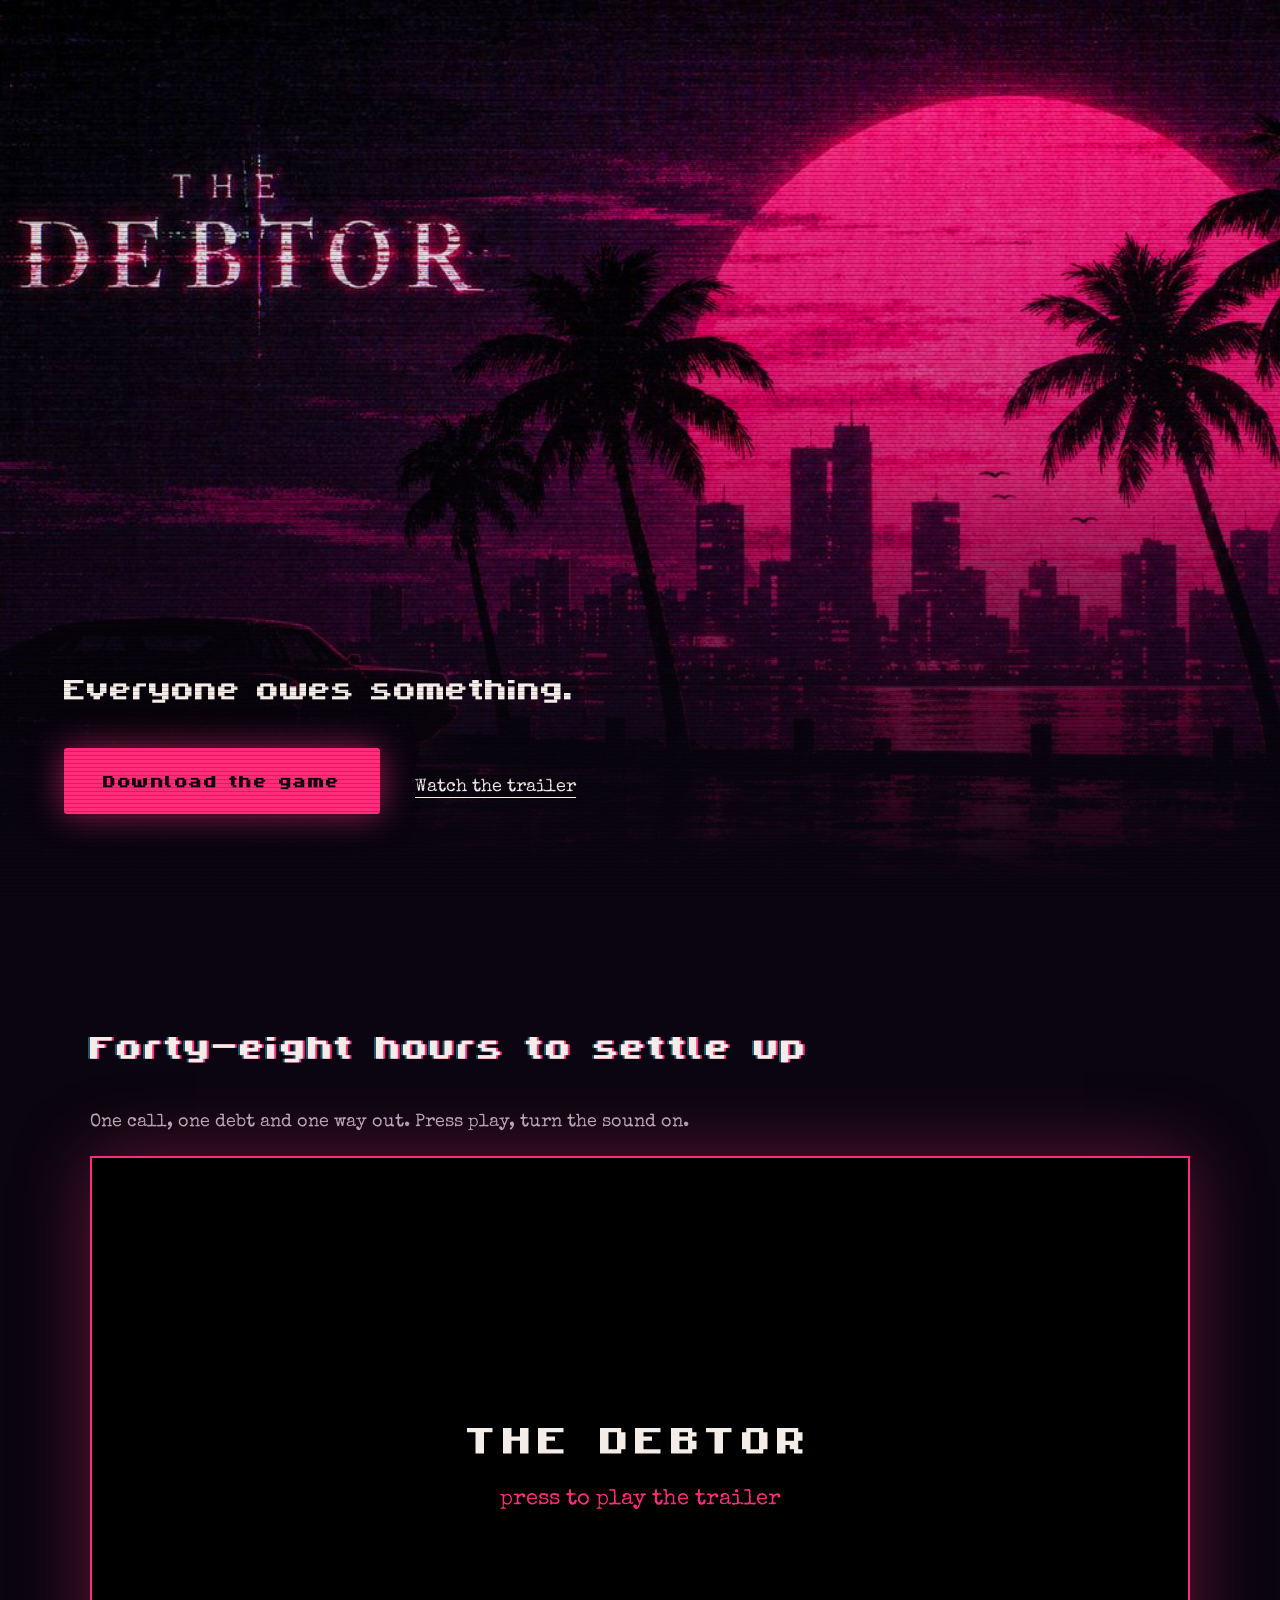
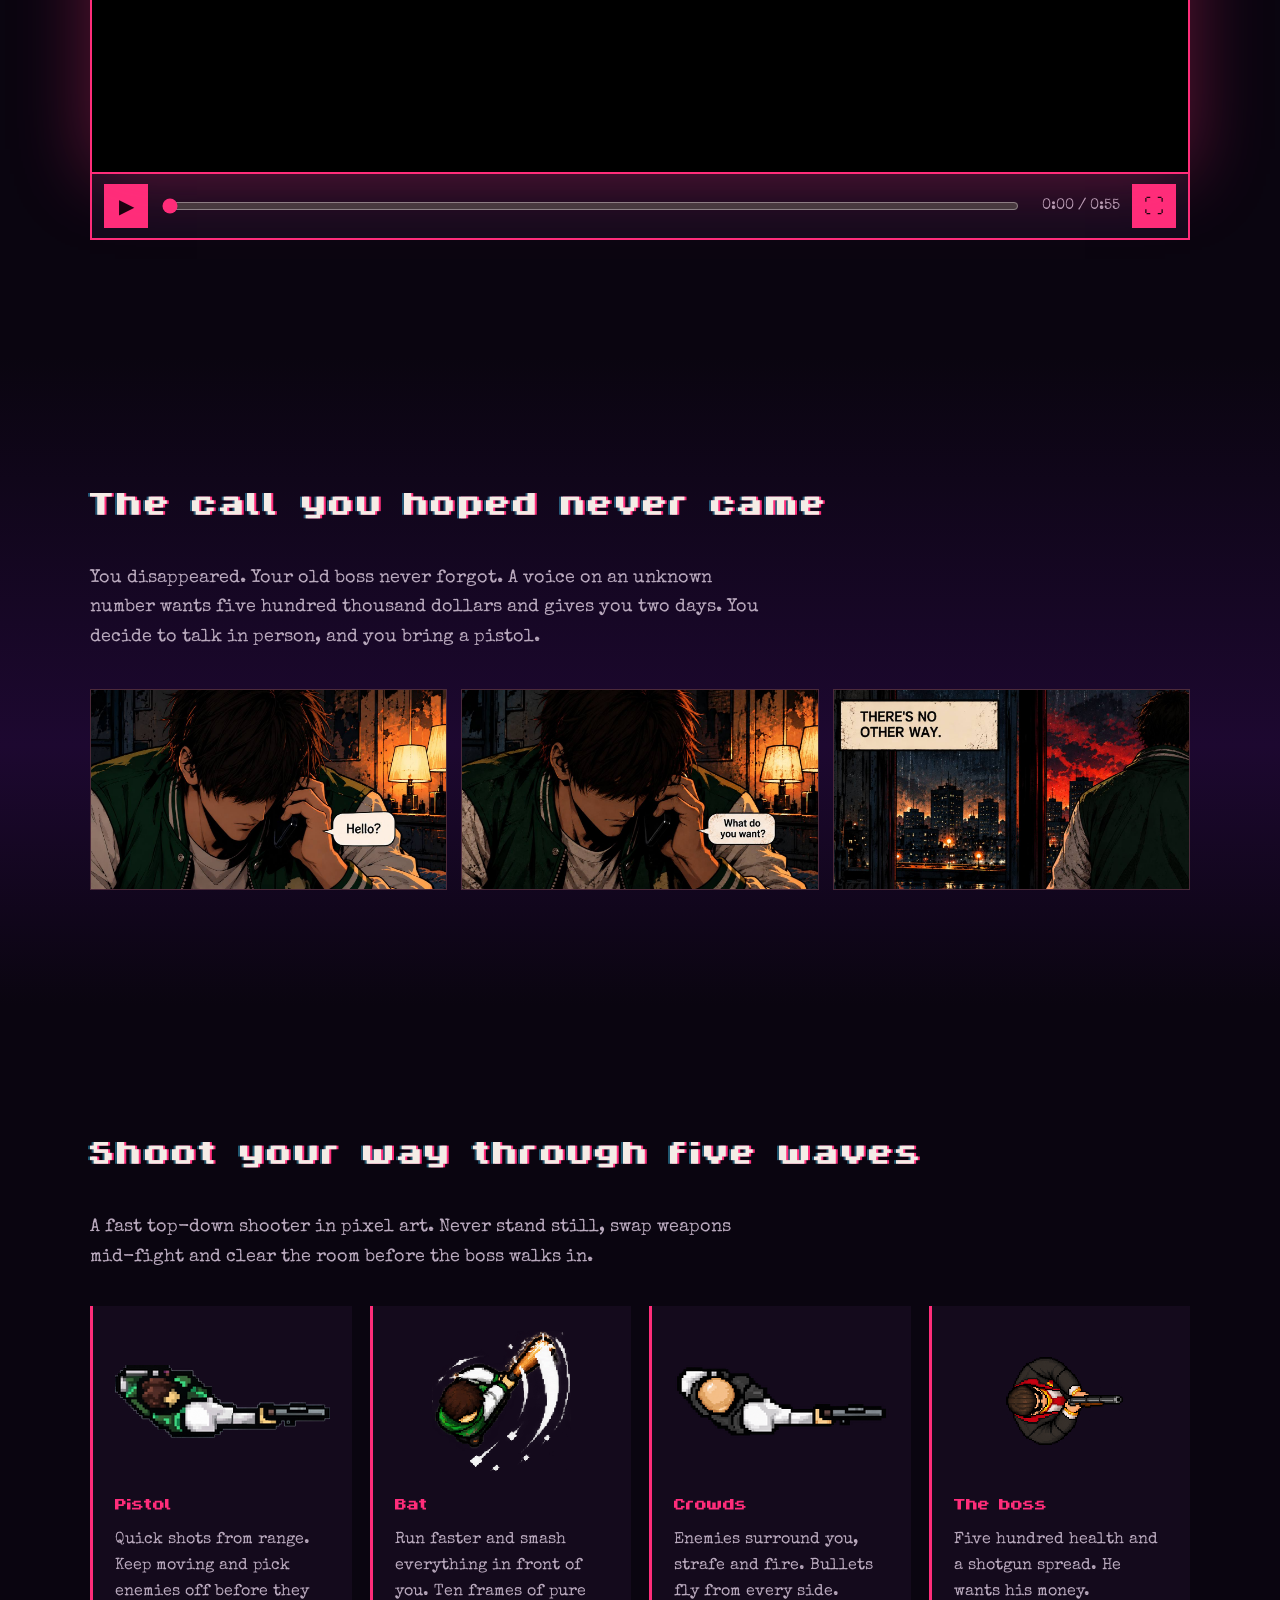
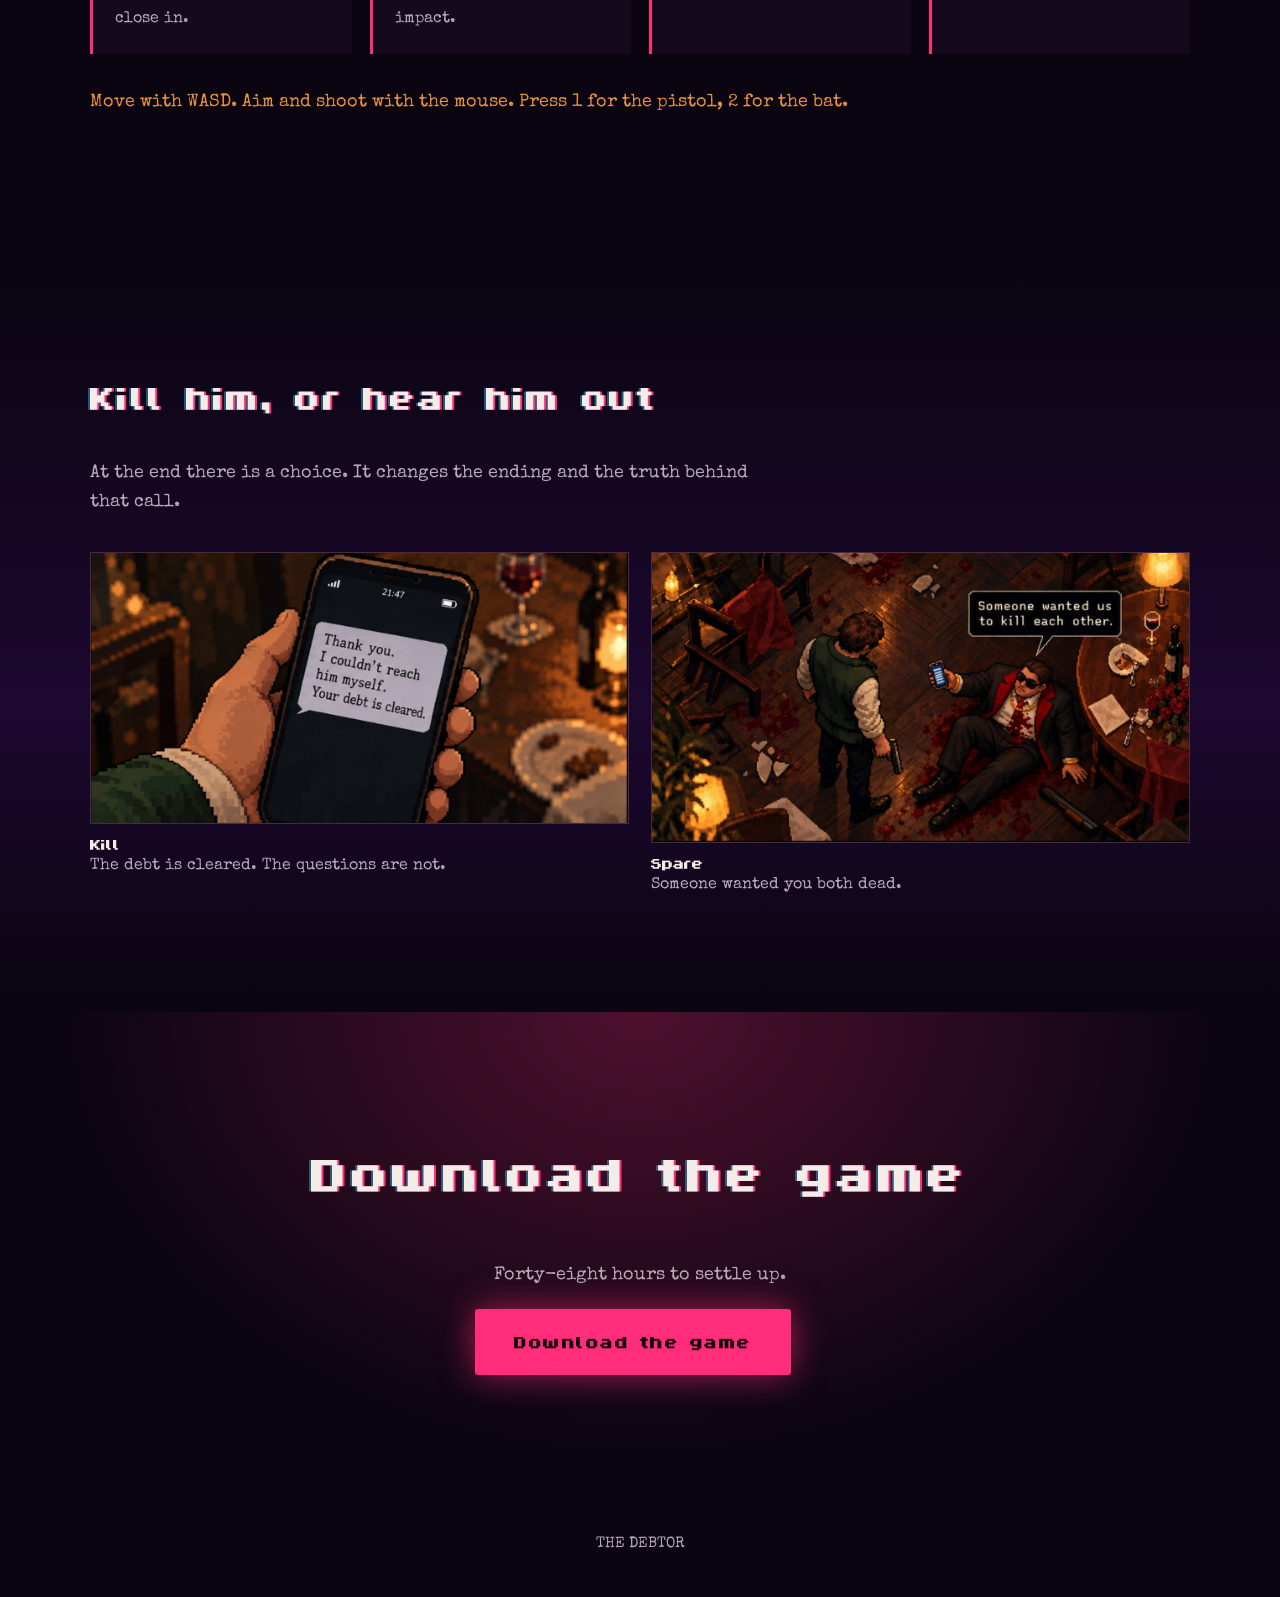
==== commit 0ce91028: "Add files via upload" ====
--- a/trailer-dev.html
+++ b/trailer-dev.html
@@ -1,7 +1,7 @@
 <!DOCTYPE html>
 <html lang="en"><head><meta charset="utf-8">
 <meta name="viewport" content="width=device-width, initial-scale=1, viewport-fit=cover">
-<title>THE DEBTOR — Pre order on Steam for 3$</title>
+<title>THE DEBTOR — Download the game</title>
 <link rel="stylesheet" href="https://fonts.googleapis.com/css2?family=Special+Elite&display=swap">
 <link rel="stylesheet" href="css/style.css"></head><body>
 <header class="hero">
@@ -9,7 +9,7 @@
  <div class="hero-in">
   <h1 class="sr">The Debtor</h1>
   <p class="tag">Everyone owes something.</p>
-  <a class="cta" href="#preorder">Pre order on Steam for 3$</a><a class="ghost" href="#trailer">Watch the trailer</a>
+  <a class="cta" href="#download">Download the game</a><a class="ghost" href="#trailer">Watch the trailer</a>
  </div>
 </header>
 
@@ -56,11 +56,10 @@
  </div>
 </div></section>
 
-<section class="buy" id="preorder"><div class="w">
- <h2>Pre order on Steam for 3$</h2>
- <p>Cheaper than the debt.</p>
- <!-- Replace # with your Steam page URL -->
- <a class="cta" href="#">Pre order on Steam for 3$</a>
+<section class="buy" id="download"><div class="w">
+ <h2>Download the game</h2>
+ <p>Forty-eight hours to settle up.</p>
+ <a class="cta" href="https://github.com/Tyholaz/The-Debtor/releases/download/DEMO/THE-DEBTOR-DEMO.rar" rel="noopener" download>Download the game</a>
 </div></section>
 <footer>THE DEBTOR</footer>
 
